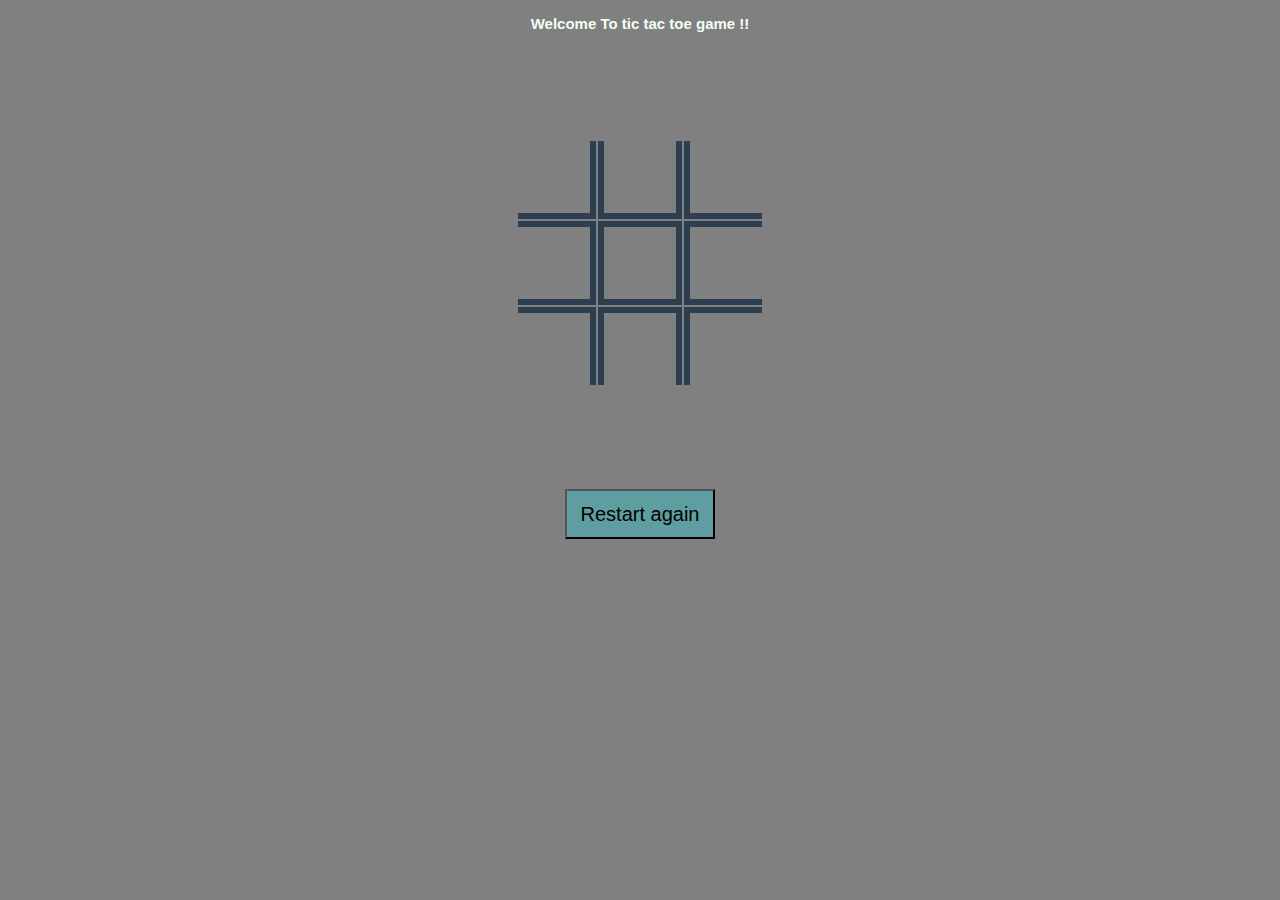
==== Tictatoe.html @ b9a0581e "Lama ,Project" ====
<!DOCTYPE html>
<html lang="en">

<head>
    <meta charset="UTF-8">
    <link href="Tictatoe.css" rel="stylesheet" type="text/css" media="screen" />


    <meta name="viewport" content="width=device-width, initial-scale=1.0">
    <meta http-equiv="X-UA-Compatible" content="ie=edge">
    <title id="Title">Tic Tac Toe Game </title>
</head>

<body>
    <grid id="Grid">


    </grid>


    <h3> Welcome To tic tac toe game !! </h3>



    <div class="Cells" id="Seq">


        <table>
            <tr>
                <td class="cell" id="1"> </td>
                <td class="cell" id="2"> </td>
                <td class="cell" id="3"> </td>
            </tr>
            <tr>
                <td class="cell" id="4"> </td>
                <td class="cell" id="5"> </td>
                <td class="cell" id="6"> </td>
            </tr>
            <tr>
                <td class="cell" id="7"> </td>
                <td class="cell" id="8"> </td>
                <td class="cell" id="9"> </td>
            </tr>
        </table>

    </div>
    <button class="Restart" id="Restart">Restart again </button>
    <script src="https://code.jquery.com/jquery-3.4.1.min.js" integrity="sha256-CSXorXvZcTkaix6Yvo6HppcZGetbYMGWSFlBw8HfCJo=" crossorigin="anonymous"></script>
    <script src="Tictatoe.js"></script>
</body>


</body>

</html>
---- Tictatoe.css ----
body {
                             background-color: gray;
                             text-align: center;
                         }
                         
                         .cell:hover {
                             background-color: darkcyan;
                             border-radius: 10px;
                             justify-content: center;
                             align-items: center;
                             margin: auto;
                             margin: 0 auto;
                             border: 6px solid #2c3e50;
                             border-radius: 10px;
                         }
                         
                         .Cells {
                             weight: 432px;
                             height: 432px;
                             display: flex;
                             justify-content: center;
                             align-items: center;
                             margin: auto;
                             margin: 0 auto;
                             border-radius: 5px;
                         }
                         
                         .Restart {
                             background-color: cadetblue;
                             text-align: center;
                             font-size: 20px;
                             height: 50px;
                             width: 150px;
                             margin: 10px;
                         }
                         
                         h3 {
                             color: honeydew;
                             align-items: center;
                             justify-content: center;
                             font-size: 15px;
                             font-family: Arial, Helvetica, sans-serif;
                         }
                         
                         td {
                             height: 70px;
                             width: 70px;
                             font-size: 40px;
                             cursor: pointer;
                             border: 6px solid #2c3e50;
                             /*border-radius: 10px;*/
                         }
                         
                         table tr:first-child td {
                             border-top: 0;
                             align-items: center;
                         }
                         
                         table tr:last-child td {
                             border-bottom: 0;
                             align-items: center;
                         }
                         
                         table tr td:first-child {
                             border-left: 0;
                             align-items: center;
                         }
                         
                         table tr td:last-child {
                             border-right: 0;
                             align-items: center;
                         }
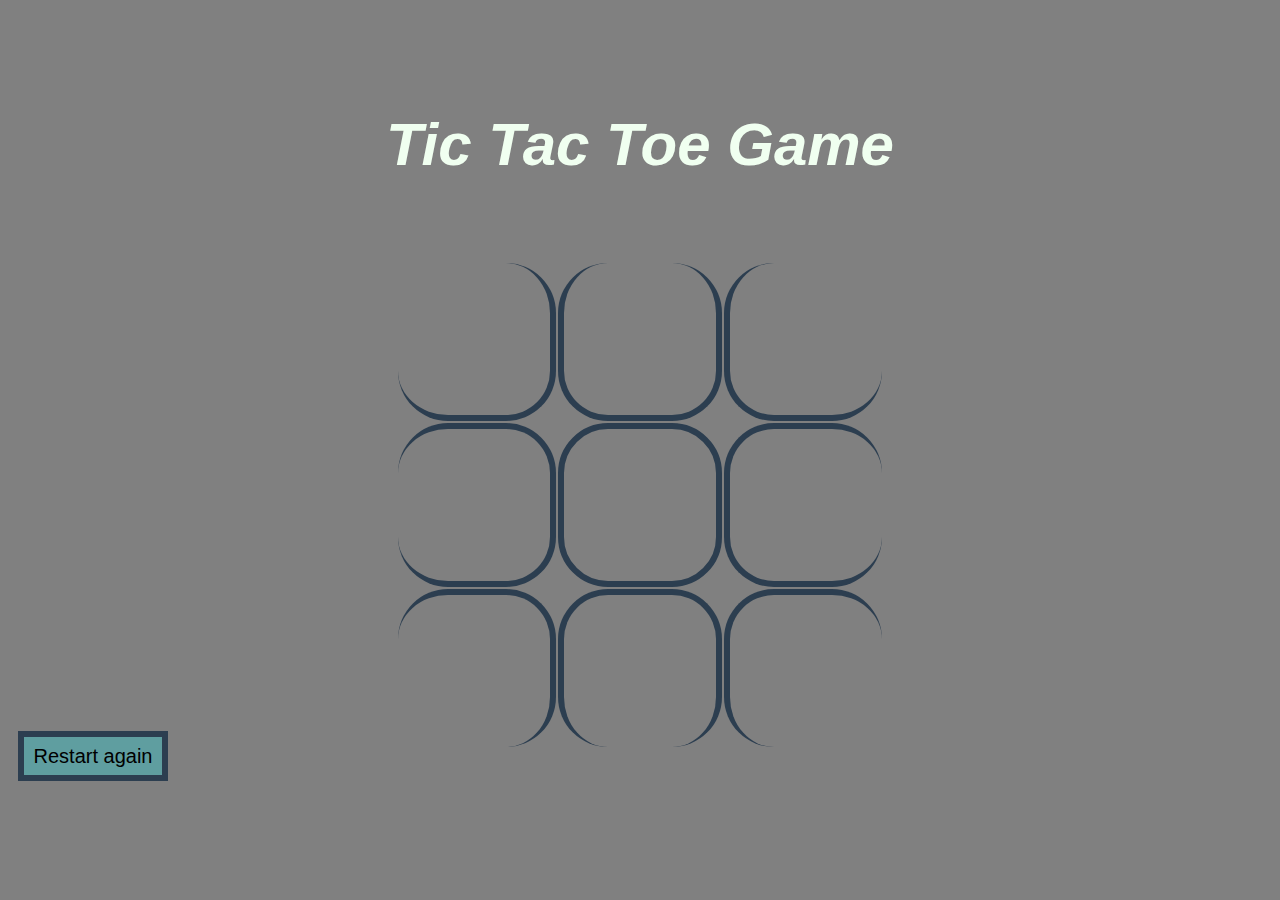
==== commit e2e00775: "Lama ,Project" ====
--- a/Tictatoe.html
+++ b/Tictatoe.html
@@ -12,13 +12,9 @@
 </head>
 
 <body>
-    <grid id="Grid">
 
 
-    </grid>
-
-
-    <h3> Welcome To tic tac toe game !! </h3>
+    <h3> Tic Tac Toe Game </h3>
 
 
 
@@ -45,6 +41,7 @@
 
     </div>
     <button class="Restart" id="Restart">Restart again </button>
+
     <script src="https://code.jquery.com/jquery-3.4.1.min.js" integrity="sha256-CSXorXvZcTkaix6Yvo6HppcZGetbYMGWSFlBw8HfCJo=" crossorigin="anonymous"></script>
     <script src="Tictatoe.js"></script>
 </body>
--- a/Tictatoe.css
+++ b/Tictatoe.css
@@ -11,7 +11,7 @@
                              margin: auto;
                              margin: 0 auto;
                              border: 6px solid #2c3e50;
-                             border-radius: 10px;
+                             border-radius: 5px;
                          }
                          
                          .Cells {
@@ -26,29 +26,43 @@
                          }
                          
                          .Restart {
+                             align-items: center;
                              background-color: cadetblue;
                              text-align: center;
                              font-size: 20px;
                              height: 50px;
                              width: 150px;
                              margin: 10px;
+                             border: 6px solid #2c3e50;
+                             justify-content: center;
+                             align-items: right;
+                             display: block;
+                             margin-right: 0;
+                         }
+                         
+                         #myCanvas {
+                             width: 300;
+                             height: 150;
+                             style: "border:1px solid #d3d3d3";
                          }
                          
                          h3 {
                              color: honeydew;
                              align-items: center;
                              justify-content: center;
-                             font-size: 15px;
+                             font-size: 60px;
                              font-family: Arial, Helvetica, sans-serif;
+                             padding: 50px;
+                             font-style: italic;
                          }
                          
                          td {
-                             height: 70px;
-                             width: 70px;
+                             height: 150px;
+                             width: 150px;
                              font-size: 40px;
                              cursor: pointer;
                              border: 6px solid #2c3e50;
-                             /*border-radius: 10px;*/
+                             border-radius: 50px;
                          }
                          
                          table tr:first-child td {
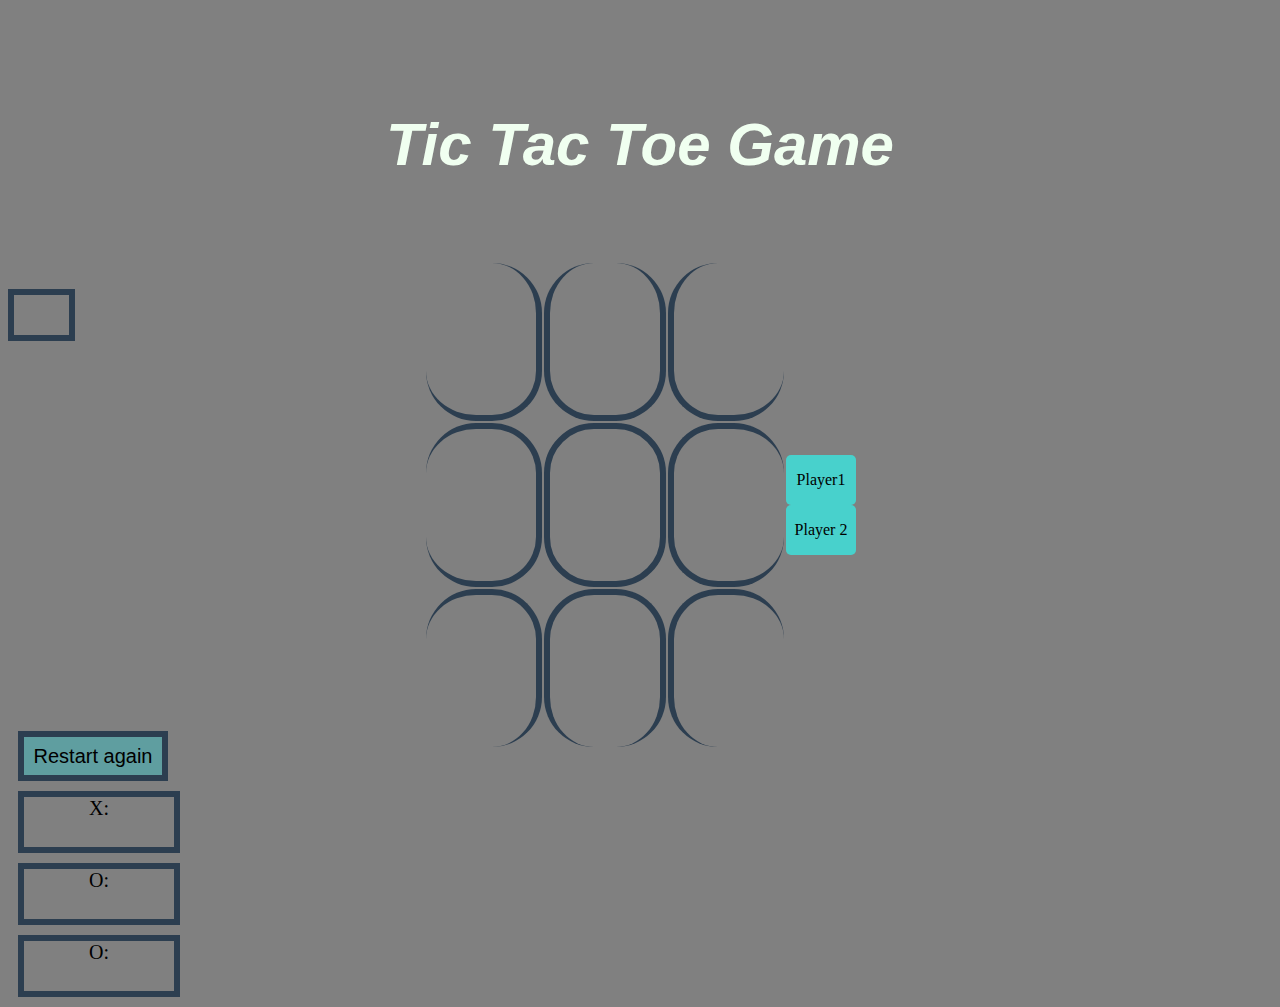
==== commit 54fa9859: "Lama Project" ====
--- a/Tictatoe.html
+++ b/Tictatoe.html
@@ -15,11 +15,12 @@
 
 
     <h3> Tic Tac Toe Game </h3>
-
+    <div class="Turn">
+        <span class="Messege " id="Messege"></span>
+    </div>
 
 
     <div class="Cells" id="Seq">
-
 
         <table>
             <tr>
@@ -38,9 +39,16 @@
                 <td class="cell" id="9"> </td>
             </tr>
         </table>
+        <div class="Player">
+            <span class="Player" id="Player1">     Player1      </span>
+            <span class="Player" id="Player2">       Player 2    </span>
+        </div>
+    </div>
 
-    </div>
-    <button class="Restart" id="Restart">Restart again </button>
+    <button class="Restart1" id="Restart">Restart again </button>
+    <p class="P" id="X"> X: </p>
+    <p class="P" id="O"> O: </p>
+    <p class="P" id="Tie"> O: </p>
 
     <script src="https://code.jquery.com/jquery-3.4.1.min.js" integrity="sha256-CSXorXvZcTkaix6Yvo6HppcZGetbYMGWSFlBw8HfCJo=" crossorigin="anonymous"></script>
     <script src="Tictatoe.js"></script>
--- a/Tictatoe.css
+++ b/Tictatoe.css
@@ -14,8 +14,32 @@
                              border-radius: 5px;
                          }
                          
+                         #Player1 {
+                             width: 70px;
+                             height: 50px;
+                             display: flex;
+                             justify-content: center;
+                             align-items: center;
+                             margin: auto;
+                             margin: 0 auto;
+                             border-radius: 5px;
+                             background-color: mediumturquoise;
+                         }
+                         
+                         #Player2 {
+                             width: 70px;
+                             height: 50px;
+                             display: flex;
+                             justify-content: center;
+                             align-items: center;
+                             margin: auto;
+                             margin: 0 auto;
+                             border-radius: 5px;
+                             background-color: mediumturquoise;
+                         }
+                         
                          .Cells {
-                             weight: 432px;
+                             width: 432px;
                              height: 432px;
                              display: flex;
                              justify-content: center;
@@ -25,7 +49,32 @@
                              border-radius: 5px;
                          }
                          
-                         .Restart {
+                         .Turn {
+                             padding: 20px;
+                             border: 6px solid #2c3e50;
+                             color: white;
+                             margin-bottom: 15px;
+                             position: absolute;
+                         }
+                         
+                         .Messege {
+                             margin-left: 15px;
+                             color: white;
+                             font-weight: bold;
+                             float: right;
+                             font-size: 22px;
+                             line-height: 20px;
+                             cursor: pointer;
+                         }
+                         
+                         .container {
+                             box-shadow: 0px 10px 30px rgba(70, 0, 0, .3);
+                             max-width: 800px;
+                             margin-left: auto;
+                             margin-right: auto;
+                         }
+                         
+                         .Restart1 {
                              align-items: center;
                              background-color: cadetblue;
                              text-align: center;
@@ -38,12 +87,6 @@
                              align-items: right;
                              display: block;
                              margin-right: 0;
-                         }
-                         
-                         #myCanvas {
-                             width: 300;
-                             height: 150;
-                             style: "border:1px solid #d3d3d3";
                          }
                          
                          h3 {
@@ -56,7 +99,7 @@
                              font-style: italic;
                          }
                          
-                         td {
+                         td.cell {
                              height: 150px;
                              width: 150px;
                              font-size: 40px;
@@ -65,6 +108,20 @@
                              border-radius: 50px;
                          }
                          
+                         p {
+                             align-items: center;
+                             text-align: center;
+                             font-size: 20px;
+                             height: 50px;
+                             width: 150px;
+                             margin: 10px;
+                             border: 6px solid #2c3e50;
+                             justify-content: center;
+                             align-items: right;
+                             display: block;
+                             margin-right: 0;
+                         }
+                         
                          table tr:first-child td {
                              border-top: 0;
                              align-items: center;
@@ -83,4 +140,113 @@
                          table tr td:last-child {
                              border-right: 0;
                              align-items: center;
+                         }
+                         
+                         @media (max-width:480px) {
+                             body {
+                                 background-color: darkcyan;
+                             }
+                             .cell:hover {
+                                 background-color: darkcyan;
+                                 border-radius: 10px;
+                                 justify-content: center;
+                                 align-items: center;
+                                 margin: auto;
+                                 margin: 0 auto;
+                                 border: 6px solid #2c3e50;
+                                 border-radius: 2px;
+                             }
+                             .Cells {
+                                 width: 216px;
+                                 height: 216px;
+                                 display: flex;
+                                 justify-content: center;
+                                 align-items: center;
+                                 margin: auto;
+                                 margin: 0 auto;
+                                 border-radius: 2px;
+                             }
+                             .Turn {
+                                 padding: 10px;
+                                 border: 3px solid #2c3e50;
+                                 color: white;
+                                 margin-bottom: 7px;
+                                 position: absolute;
+                             }
+                             .Messege {
+                                 margin-left: 7px;
+                                 color: white;
+                                 font-weight: bold;
+                                 float: right;
+                                 font-size: 10px;
+                                 line-height: 10px;
+                                 cursor: pointer;
+                             }
+                             .container {
+                                 box-shadow: 0px 10px 30px rgba(70, 0, 0, .3);
+                                 max-width: 400px;
+                                 margin-left: auto;
+                                 margin-right: auto;
+                             }
+                             .Restart1 {
+                                 align-items: center;
+                                 background-color: cadetblue;
+                                 text-align: center;
+                                 font-size: 10px;
+                                 height: 25px;
+                                 width: 75px;
+                                 margin: 5px;
+                                 border: 3px solid #2c3e50;
+                                 justify-content: center;
+                                 align-items: right;
+                                 display: block;
+                                 margin-right: 0;
+                             }
+                             h3 {
+                                 color: honeydew;
+                                 align-items: center;
+                                 justify-content: center;
+                                 font-size: 30px;
+                                 font-family: Arial, Helvetica, sans-serif;
+                                 padding: 50px;
+                                 font-style: italic;
+                             }
+                             td.cell {
+                                 height: 75px;
+                                 width: 75px;
+                                 font-size: 40px;
+                                 cursor: pointer;
+                                 border: 3px solid #2c3e50;
+                                 border-radius: 25px;
+                             }
+                             .p {
+                                 align-items: center;
+                                 background-color: cadetblue;
+                                 text-align: center;
+                                 font-size: 10px;
+                                 height: 25px;
+                                 width: 75px;
+                                 margin: 5px;
+                                 border: 3px solid #2c3e50;
+                                 justify-content: center;
+                                 align-items: right;
+                                 display: block;
+                                 margin-right: 0;
+                             }
+                             table tr:first-child td {
+                                 border-top: 0;
+                                 align-items: center;
+                             }
+                             table tr:last-child td {
+                                 border-bottom: 0;
+                                 align-items: center;
+                             }
+                             table tr td:first-child {
+                                 border-left: 0;
+                                 align-items: center;
+                             }
+                             table tr td:last-child {
+                                 border-right: 0;
+                                 align-items: center;
+                             }
                          }